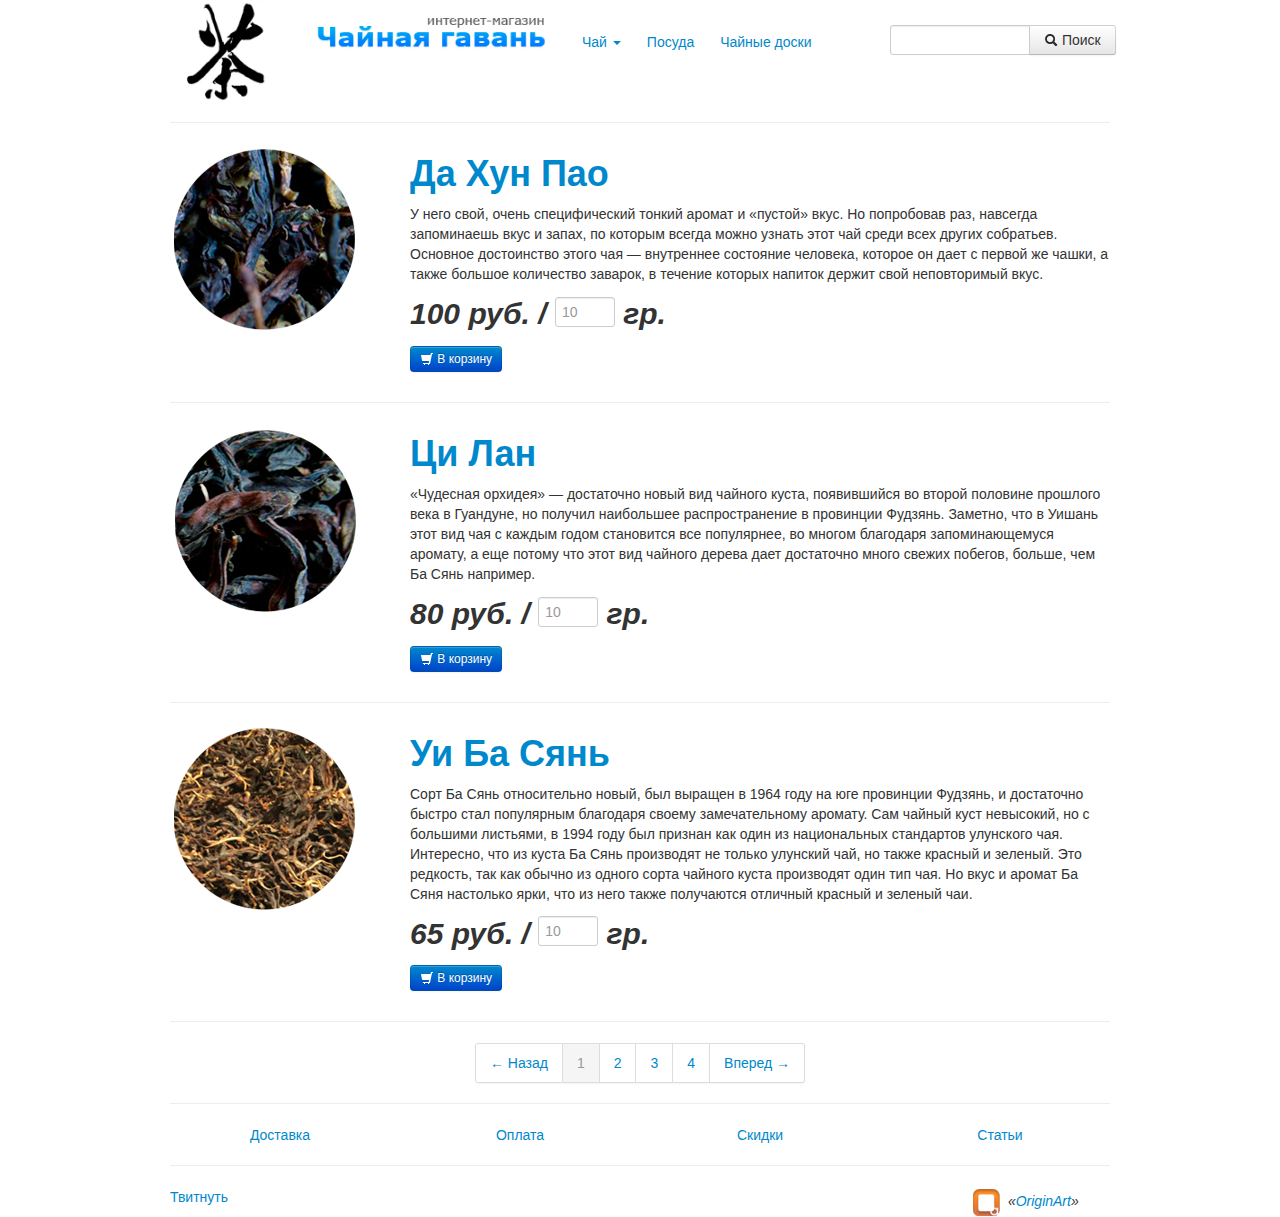
==== index.html @ 16d5e02f "Begin" ====
﻿<!DOCTYPE html>
<html lang="ru">
<head>
  <meta http-equiv="Content-Type" content="text/html; charset=UTF-8">
  <meta name="description" content=""/>
  <meta name="keywords" content=""/>
  <link rel="shortcut icon" href="assets/templates/modxhost/img/favicon.png" type="image/x-icon"/>
  <link href="css/bootstrap.min.css" rel="stylesheet">
  <script type="text/javascript" src="https://apis.google.com/js/plusone.js"> {lang: 'ru'}</script>
<title></title>
</head>
<body>
<div class="container">
<!--Head-->
  <div class="row">
    <div class="span5"><img src="img/logo.png"/></div>
    <div class="span4">
      <ul class="nav nav-pills" style="margin-top:25px">
        <li class="dropdown"><a class="dropdown-toggle" data-toggle="dropdown" href="#">Чай  <b class="caret"></b></a>
          <ul class="dropdown-menu">
            <li><a href="#">Пуэры</a></li>
            <li><a href="#">Улуны</a></li>
            <li><a href="#">Красные</a></li>
            <li class="divider"></li>
            <li><a href="#">Цветочные</a></li>
          </ul>
        </li>
        <li><a href="#">Посуда</a></li>
        <li><a href="#">Чайные доски</a></li>
      </ul>
    </div>
    <div class="span3">
      <div class="input-append" style="margin-top:25px">
        <input id="appendedInputButton" class="span2" type="text" size="16">
        <button class="btn" type="button"><i class="icon-search"></i> Поиск</button>
      </div>
    </div>
  </div>
<!--End Head-->  
<!--Body-->
<hr noshade="">
  <div class="row">
    <div class="span3"><img src="img/tea1.png" alt="" width="188" height="188"/></div>
    <div class="span9">
      <h1><a href="#">Да Хун Пао</a></h1>
      <p>
         У него свой, очень специфический тонкий аромат и «пустой» вкус. Но попробовав раз, навсегда 
         запоминаешь вкус и запах, по которым всегда можно узнать этот чай среди всех других собратьев. 
         Основное достоинство этого чая — внутреннее состояние человека, которое он дает с первой же чашки, 
         а также большое количество заварок, в течение которых напиток держит свой неповторимый вкус.
      </p>
      <h2><em>100 руб. / <input class="span1" type="text" placeholder="10"> гр.</em></h2>
      <p><button class="btn btn-small btn-primary"><i class="icon-shopping-cart icon-white"></i> В корзину</button></p>      
    </div>
  </div>
  <hr noshade="">
  <div class="row">
    <div class="span3"><img src="img/tea2.png" alt="" width="188" height="188"/></div>
    <div class="span9">
      <h1><a href="#">Ци Лан</a></h1>
      <p>
         «Чудесная орхидея» — достаточно новый вид чайного куста, появившийся во второй половине прошлого века в Гуандуне, но получил наибольшее распространение в провинции Фудзянь. Заметно, что в Уишань 
         этот вид чая с каждым годом становится все популярнее, во многом благодаря запоминающемуся аромату, а еще потому что этот вид чайного дерева дает достаточно много свежих побегов, больше, чем Ба Сянь например.
      </p>
      <h2><em>80 руб. / <input class="span1" type="text" placeholder="10"> гр.</em></h2>
      <p><button class="btn btn-small btn-primary"><i class="icon-shopping-cart icon-white"></i> В корзину</button></p>      
    </div>
  </div>
  <hr noshade="">
  <div class="row">
    <div class="span3"><img src="img/tea3.png" alt="" width="188" height="188"/></div>
    <div class="span9">
      <h1><a href="#">Уи Ба Сянь</a></h1>
      <p>
         Сорт Ба Сянь относительно новый, был выращен в 1964 году на юге провинции Фудзянь, и достаточно быстро стал популярным благодаря своему замечательному аромату. Сам чайный куст невысокий, но с 
         большими листьями, в 1994 году был признан как один из национальных стандартов улунского чая. Интересно, что из куста Ба Сянь производят не только улунский чай, но также красный и зеленый. Это редкость, так как обычно из одного сорта чайного куста производят один тип чая. Но вкус и аромат 
         Ба Сяня настолько ярки, что из него также получаются отличный красный и зеленый чаи.
      </p> 
      <h2><em>65 руб. / <input class="span1" type="text" placeholder="10"> гр.</em></h2>
      <p><button class="btn btn-small btn-primary"><i class="icon-shopping-cart icon-white"></i> В корзину</button></p>
    </div>
  </div>
<hr noshade="">
  <div class="pagination pagination-centered">
    <ul>
    <li><a href="#">&larr; Назад</a></li>
    <li class="active">
    <a href="#">1</a>
    </li>
    <li><a href="#">2</a></li>
    <li><a href="#">3</a></li>
    <li><a href="#">4</a></li>
    <li><a href="#">Вперед &rarr;</a></li>
    </ul>
  </div>
<!--End Body-->
<!--Footer-->
<hr noshade="">
  <div class="row" style="text-align: center;">
    <div class="span3"><a href="#">Доставка</a></div>
    <div class="span3"><a href="#">Оплата</a></div>
    <div class="span3"><a href="#">Скидки</a></div>
    <div class="span3"><a href="#">Статьи</a></div>
  </div>
<hr noshade="">
   <div class="row">
    <div class="span10">
      <div class="row">
        <div class="span2 offset2">
          <g:plusone></g:plusone>
        </div>
        <div class="span2">
          <div id="vk_like"></div>
          <script type="text/javascript">VK.Widgets.Like("vk_like", {type: "mini"});</script>
        </div>
        <div class="span2">
          <div id="fb-root"></div>
          <script>(function(d, s, id) {
            var js, fjs = d.getElementsByTagName(s)[0];
            if (d.getElementById(id)) return;
            js = d.createElement(s); js.id = id;
            js.src = "//connect.facebook.net/ru_RU/all.js#xfbml=1";
            fjs.parentNode.insertBefore(js, fjs);
           }(document, 'script', 'facebook-jssdk'));
          </script>
          <div class="fb-like" data-send="false" data-layout="button_count" data-width="450" data-show-faces="false"></div>
        </div>
        <div class="span4">
          <a href="https://twitter.com/share" class="twitter-share-button" data-lang="ru">Твитнуть</a>
          <script>!function(d,s,id){var js,fjs=d.getElementsByTagName(s)[0];if(!d.getElementById(id)){js=d.createElement(s);js.id=id;js.src="//platform.twitter.com/widgets.js";fjs.parentNode.insertBefore(js,fjs);}}(document,"script","twitter-wjs");</script>
        </div>
      </div>
    </div>
    <div class="span2"><img src="img/oa.png" /> <em>«<a href="http://www.originart.ru/">OriginArt</a>»</em></div>
  </div>


<!--End Footer-->
</div>    
  <script type="text/javascript" src="js/jquery.js"></script> 
  <script type="text/javascript" src="js/bootstrap.min.js"></script>
  
</body>

</html>
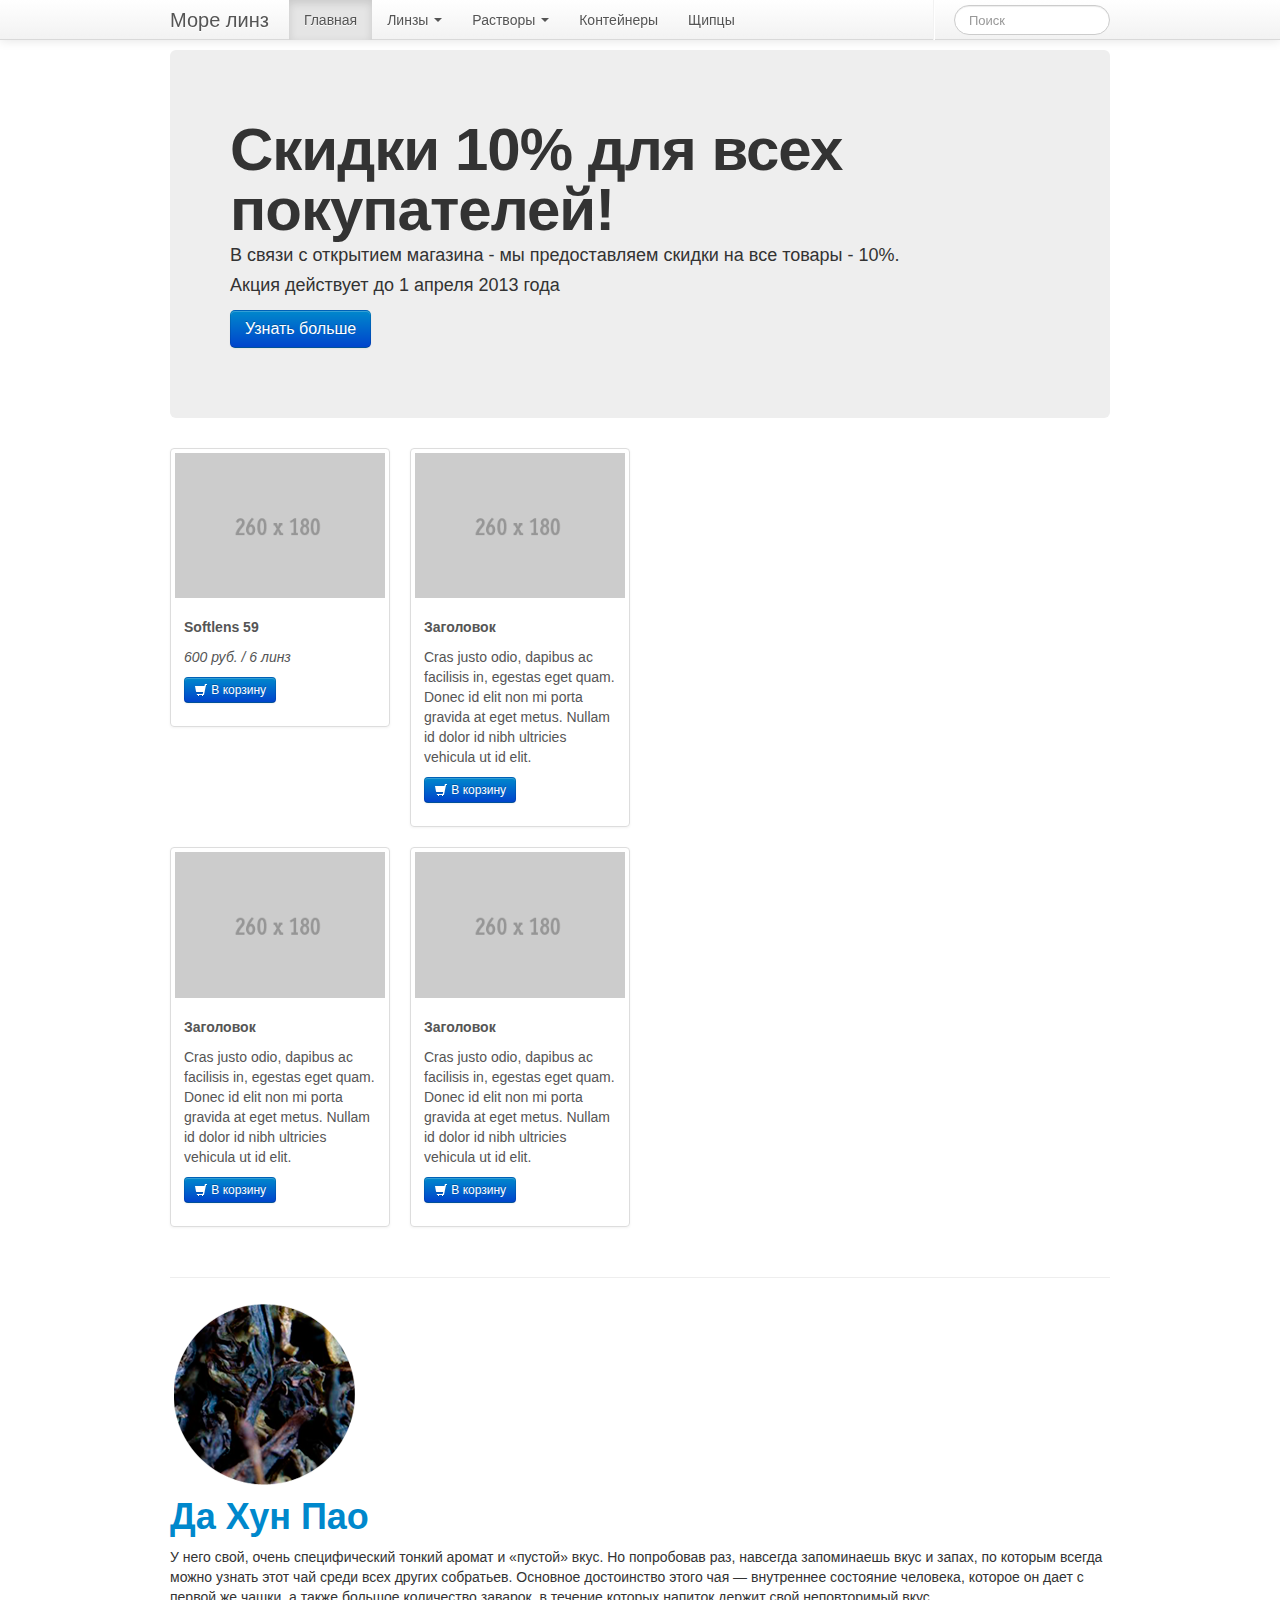
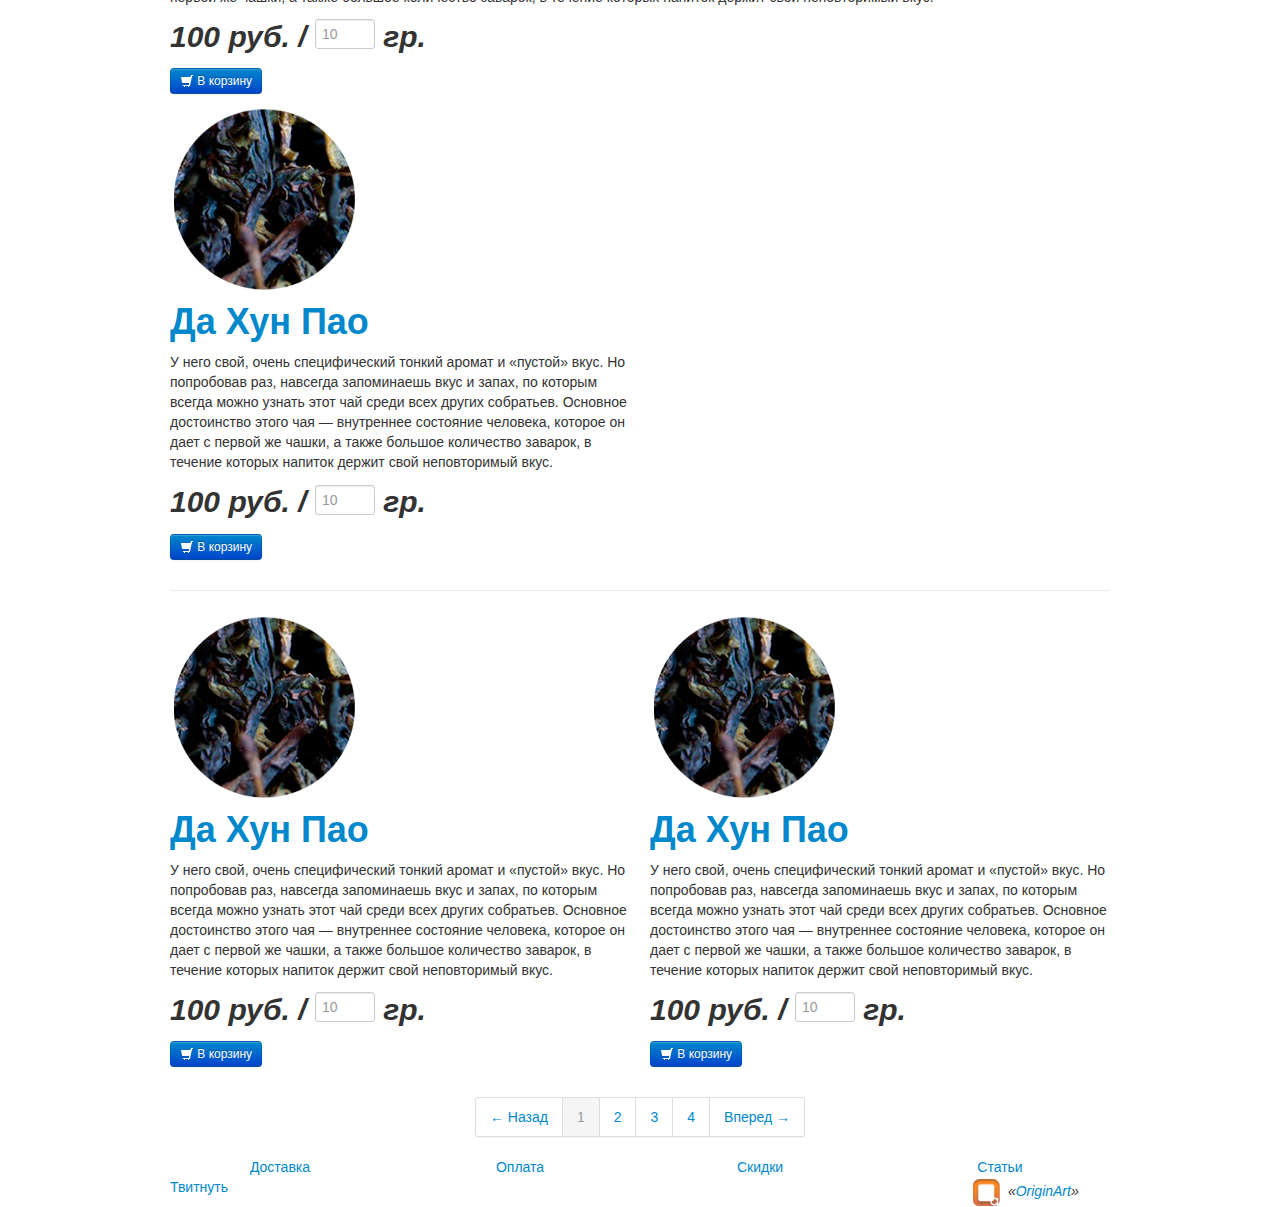
==== commit 21fed7d9: "Верстка." ====
--- a/index.html
+++ b/index.html
@@ -9,78 +9,173 @@
   <script type="text/javascript" src="https://apis.google.com/js/plusone.js"> {lang: 'ru'}</script>
 <title></title>
 </head>
-<body>
+<body style="position:relative;padding:50px 0 0 0">
 <div class="container">
 <!--Head-->
-  <div class="row">
-    <div class="span5"><img src="img/logo.png"/></div>
-    <div class="span4">
-      <ul class="nav nav-pills" style="margin-top:25px">
-        <li class="dropdown"><a class="dropdown-toggle" data-toggle="dropdown" href="#">Чай  <b class="caret"></b></a>
-          <ul class="dropdown-menu">
-            <li><a href="#">Пуэры</a></li>
-            <li><a href="#">Улуны</a></li>
-            <li><a href="#">Красные</a></li>
-            <li class="divider"></li>
-            <li><a href="#">Цветочные</a></li>
+  <div class="navbar navbar-fixed-top">
+    <div class="navbar-inner">
+      <div class="container">
+        <a class="btn btn-navbar" data-toggle="collapse" data-target=".nav-collapse">
+          <span class="icon-bar"></span>
+          <span class="icon-bar"></span>
+          <span class="icon-bar"></span>
+        </a>
+        <a class="brand" href="#">Море линз</a>
+        <div class="nav-collapse">
+          <ul class="nav">
+            <li class="active"><a href="#">Главная</a></li>
+            <li class="dropdown">
+              <a href="#" class="dropdown-toggle" data-toggle="dropdown">Линзы <b class="caret"></b></a>
+              <ul class="dropdown-menu">
+                <li class="nav-header">Производители</li>
+                <li><a href="#">Jonson & Jonson</a></li>
+                <li><a href="#">Bauch & Lomb</a></li>
+                <li><a href="#">Soflens</a></li>
+                <li class="divider"></li>
+                <li class="nav-header">Режим носки</li>
+                <li><a href="#">Однодневные</a></li>
+                <li><a href="#">Двухнедельные</a></li>
+                <li><a href="#">Ежемесячные</a></li>
+              </ul>
+            </li>
+            <li class="dropdown">
+              <a href="#" class="dropdown-toggle" data-toggle="dropdown">Растворы <b class="caret"></b></a>
+              <ul class="dropdown-menu">
+                <li class="nav-header">Производители</li>
+                <li><a href="#">Jonson & Jonson</a></li>
+                <li><a href="#">Bauch & Lomb</a></li>
+                <li><a href="#">Soflens</a></li>
+              </ul>
+            </li>
+            <li><a href="#">Контейнеры</a></li>
+            <li><a href="#">Щипцы</a></li>
           </ul>
-        </li>
-        <li><a href="#">Посуда</a></li>
-        <li><a href="#">Чайные доски</a></li>
-      </ul>
-    </div>
-    <div class="span3">
-      <div class="input-append" style="margin-top:25px">
-        <input id="appendedInputButton" class="span2" type="text" size="16">
-        <button class="btn" type="button"><i class="icon-search"></i> Поиск</button>
+          <form class="navbar-search pull-right" action="">
+            <input type="text" class="search-query span2" placeholder="Поиск">
+          </form>
+          <ul class="nav pull-right">
+            <li class="divider-vertical"></li>
+          </ul>
+        </div><!-- /.nav-collapse -->
       </div>
-    </div>
-  </div>
+    </div><!-- /navbar-inner -->
+  </div><!-- /navbar -->
 <!--End Head-->  
 <!--Body-->
-<hr noshade="">
+  
+  <div class="hero-unit">
+  <h1>Скидки 10% для всех покупателей!</h1>
+  <p>В связи с открытием магазина - мы предоставляем скидки на все товары - 10%.<br/> Акция действует до 1 апреля 2013 года</p>
+  <p>
+    <a class="btn btn-primary btn-large">
+      Узнать больше
+    </a>
+  </p>
+</div>
+  
+  
   <div class="row">
-    <div class="span3"><img src="img/tea1.png" alt="" width="188" height="188"/></div>
-    <div class="span9">
-      <h1><a href="#">Да Хун Пао</a></h1>
-      <p>
-         У него свой, очень специфический тонкий аромат и «пустой» вкус. Но попробовав раз, навсегда 
-         запоминаешь вкус и запах, по которым всегда можно узнать этот чай среди всех других собратьев. 
-         Основное достоинство этого чая — внутреннее состояние человека, которое он дает с первой же чашки, 
-         а также большое количество заварок, в течение которых напиток держит свой неповторимый вкус.
-      </p>
-      <h2><em>100 руб. / <input class="span1" type="text" placeholder="10"> гр.</em></h2>
-      <p><button class="btn btn-small btn-primary"><i class="icon-shopping-cart icon-white"></i> В корзину</button></p>      
-    </div>
+    <div class="span6">
+      <ul class="thumbnails">
+          <li class="span3">
+            <div class="thumbnail">
+              <img src="img/260x180.gif" alt="">
+              <div class="caption">
+                <h5>Softlens 59</h5>
+                <p><em>600 руб. / 6 линз</em></p>
+                <p><button class="btn btn-small btn-primary"><i class="icon-shopping-cart icon-white"></i> В корзину</button></p>
+              </div>
+            </div>
+          </li>
+          <li class="span3">
+            <div class="thumbnail">
+              <img src="img/260x180.gif" alt="">
+              <div class="caption">
+                <h5>Заголовок</h5>
+                <p>Cras justo odio, dapibus ac facilisis in, egestas eget quam. Donec id elit non mi porta gravida at eget metus. Nullam id dolor id nibh ultricies vehicula ut id elit.</p>
+                <!--<p><a href="#" class="btn btn-primary"><i class="icon-shopping-cart icon-white"></i> В корзину</a></p>-->
+                <p><button class="btn btn-small btn-primary"><i class="icon-shopping-cart icon-white"></i> В корзину</button></p>
+              </div>
+            </div>
+          </li>
+          <li class="span3">
+            <div class="thumbnail">
+              <img src="img/260x180.gif" alt="">
+              <div class="caption">
+                <h5>Заголовок</h5>
+                <p>Cras justo odio, dapibus ac facilisis in, egestas eget quam. Donec id elit non mi porta gravida at eget metus. Nullam id dolor id nibh ultricies vehicula ut id elit.</p>
+                <p><button class="btn btn-small btn-primary"><i class="icon-shopping-cart icon-white"></i> В корзину</button></p>
+              </div>
+            </div>
+          </li>
+          <li class="span3">
+            <div class="thumbnail">
+              <img src="img/260x180.gif" alt="">
+              <div class="caption">
+                <h5>Заголовок</h5>
+                <p>Cras justo odio, dapibus ac facilisis in, egestas eget quam. Donec id elit non mi porta gravida at eget metus. Nullam id dolor id nibh ultricies vehicula ut id elit.</p>
+                <p><button class="btn btn-small btn-primary"><i class="icon-shopping-cart icon-white"></i> В корзину</button></p>
+              </div>
+            </div>
+          </li>
+      </ul>
+    </div>  
   </div>
   <hr noshade="">
   <div class="row">
-    <div class="span3"><img src="img/tea2.png" alt="" width="188" height="188"/></div>
-    <div class="span9">
-      <h1><a href="#">Ци Лан</a></h1>
-      <p>
-         «Чудесная орхидея» — достаточно новый вид чайного куста, появившийся во второй половине прошлого века в Гуандуне, но получил наибольшее распространение в провинции Фудзянь. Заметно, что в Уишань 
-         этот вид чая с каждым годом становится все популярнее, во многом благодаря запоминающемуся аромату, а еще потому что этот вид чайного дерева дает достаточно много свежих побегов, больше, чем Ба Сянь например.
-      </p>
-      <h2><em>80 руб. / <input class="span1" type="text" placeholder="10"> гр.</em></h2>
+    <div class="span12">
+      <img src="img/tea1.png" alt="" width="188" height="188"/>
+      <h1><a href="#">Да Хун Пао</a></h1>
+      <p>
+         У него свой, очень специфический тонкий аромат и «пустой» вкус. Но попробовав раз, навсегда 
+         запоминаешь вкус и запах, по которым всегда можно узнать этот чай среди всех других собратьев. 
+         Основное достоинство этого чая — внутреннее состояние человека, которое он дает с первой же чашки, 
+         а также большое количество заварок, в течение которых напиток держит свой неповторимый вкус.
+      </p>
+      <h2><em>100 руб. / <input class="span1" type="text" placeholder="10"> гр.</em></h2>
+      <p><button class="btn btn-small btn-primary"><i class="icon-shopping-cart icon-white"></i> В корзину</button></p>      
+    </div>
+    <div class="span6">
+      <img src="img/tea1.png" alt="" width="188" height="188"/>
+      <h1><a href="#">Да Хун Пао</a></h1>
+      <p>
+         У него свой, очень специфический тонкий аромат и «пустой» вкус. Но попробовав раз, навсегда 
+         запоминаешь вкус и запах, по которым всегда можно узнать этот чай среди всех других собратьев. 
+         Основное достоинство этого чая — внутреннее состояние человека, которое он дает с первой же чашки, 
+         а также большое количество заварок, в течение которых напиток держит свой неповторимый вкус.
+      </p>
+      <h2><em>100 руб. / <input class="span1" type="text" placeholder="10"> гр.</em></h2>
       <p><button class="btn btn-small btn-primary"><i class="icon-shopping-cart icon-white"></i> В корзину</button></p>      
     </div>
   </div>
   <hr noshade="">
   <div class="row">
-    <div class="span3"><img src="img/tea3.png" alt="" width="188" height="188"/></div>
-    <div class="span9">
-      <h1><a href="#">Уи Ба Сянь</a></h1>
-      <p>
-         Сорт Ба Сянь относительно новый, был выращен в 1964 году на юге провинции Фудзянь, и достаточно быстро стал популярным благодаря своему замечательному аромату. Сам чайный куст невысокий, но с 
-         большими листьями, в 1994 году был признан как один из национальных стандартов улунского чая. Интересно, что из куста Ба Сянь производят не только улунский чай, но также красный и зеленый. Это редкость, так как обычно из одного сорта чайного куста производят один тип чая. Но вкус и аромат 
-         Ба Сяня настолько ярки, что из него также получаются отличный красный и зеленый чаи.
-      </p> 
-      <h2><em>65 руб. / <input class="span1" type="text" placeholder="10"> гр.</em></h2>
-      <p><button class="btn btn-small btn-primary"><i class="icon-shopping-cart icon-white"></i> В корзину</button></p>
-    </div>
-  </div>
-<hr noshade="">
+    <div class="span6">
+      <img src="img/tea1.png" alt="" width="188" height="188"/>
+      <h1><a href="#">Да Хун Пао</a></h1>
+      <p>
+         У него свой, очень специфический тонкий аромат и «пустой» вкус. Но попробовав раз, навсегда 
+         запоминаешь вкус и запах, по которым всегда можно узнать этот чай среди всех других собратьев. 
+         Основное достоинство этого чая — внутреннее состояние человека, которое он дает с первой же чашки, 
+         а также большое количество заварок, в течение которых напиток держит свой неповторимый вкус.
+      </p>
+      <h2><em>100 руб. / <input class="span1" type="text" placeholder="10"> гр.</em></h2>
+      <p><button class="btn btn-small btn-primary"><i class="icon-shopping-cart icon-white"></i> В корзину</button></p>      
+    </div>
+    <div class="span6">
+      <img src="img/tea1.png" alt="" width="188" height="188"/>
+      <h1><a href="#">Да Хун Пао</a></h1>
+      <p>
+         У него свой, очень специфический тонкий аромат и «пустой» вкус. Но попробовав раз, навсегда 
+         запоминаешь вкус и запах, по которым всегда можно узнать этот чай среди всех других собратьев. 
+         Основное достоинство этого чая — внутреннее состояние человека, которое он дает с первой же чашки, 
+         а также большое количество заварок, в течение которых напиток держит свой неповторимый вкус.
+      </p>
+      <h2><em>100 руб. / <input class="span1" type="text" placeholder="10"> гр.</em></h2>
+      <p><button class="btn btn-small btn-primary"><i class="icon-shopping-cart icon-white"></i> В корзину</button></p>      
+    </div>
+  </div>
+
   <div class="pagination pagination-centered">
     <ul>
     <li><a href="#">&larr; Назад</a></li>
@@ -95,14 +190,14 @@
   </div>
 <!--End Body-->
 <!--Footer-->
-<hr noshade="">
+
   <div class="row" style="text-align: center;">
     <div class="span3"><a href="#">Доставка</a></div>
     <div class="span3"><a href="#">Оплата</a></div>
     <div class="span3"><a href="#">Скидки</a></div>
     <div class="span3"><a href="#">Статьи</a></div>
   </div>
-<hr noshade="">
+
    <div class="row">
     <div class="span10">
       <div class="row">
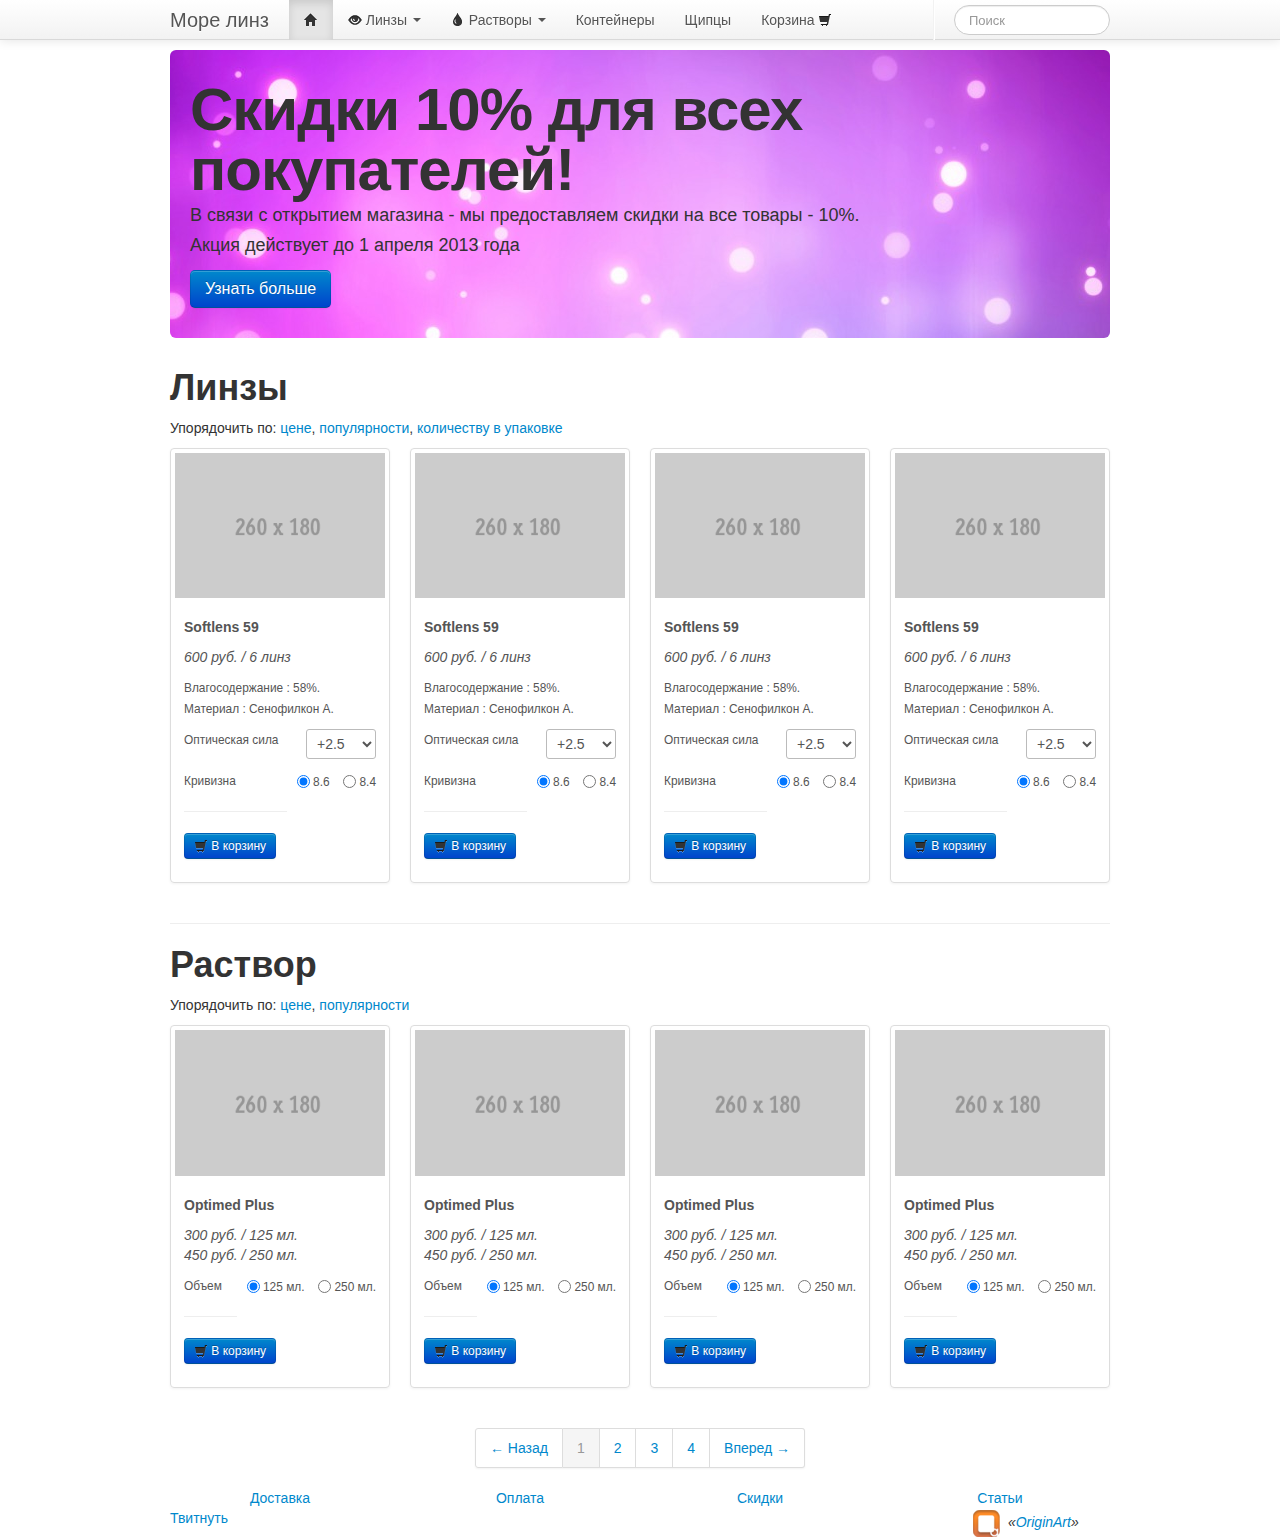
==== commit 211c5250: "Верстка" ====
--- a/index.html
+++ b/index.html
@@ -9,6 +9,15 @@
   <script type="text/javascript" src="https://apis.google.com/js/plusone.js"> {lang: 'ru'}</script>
 <title></title>
 </head>
+<style>
+  .hero-unit {
+               background: url(img/flow.jpg) -195px;
+               padding: 20px;
+             }
+   label {
+          margin-left:10px;
+         }          
+</style>
 <body style="position:relative;padding:50px 0 0 0">
 <div class="container">
 <!--Head-->
@@ -23,9 +32,9 @@
         <a class="brand" href="#">Море линз</a>
         <div class="nav-collapse">
           <ul class="nav">
-            <li class="active"><a href="#">Главная</a></li>
+            <li class="active"><a href="#"><i class="icon-home"></i></a></li>
             <li class="dropdown">
-              <a href="#" class="dropdown-toggle" data-toggle="dropdown">Линзы <b class="caret"></b></a>
+              <a href="#" class="dropdown-toggle" data-toggle="dropdown"><i class="icon-eye-open"></i> Линзы <b class="caret"></b></a>
               <ul class="dropdown-menu">
                 <li class="nav-header">Производители</li>
                 <li><a href="#">Jonson & Jonson</a></li>
@@ -39,7 +48,7 @@
               </ul>
             </li>
             <li class="dropdown">
-              <a href="#" class="dropdown-toggle" data-toggle="dropdown">Растворы <b class="caret"></b></a>
+              <a href="#" class="dropdown-toggle" data-toggle="dropdown"><i class="icon-tint"></i> Растворы <b class="caret"></b></a>
               <ul class="dropdown-menu">
                 <li class="nav-header">Производители</li>
                 <li><a href="#">Jonson & Jonson</a></li>
@@ -49,6 +58,7 @@
             </li>
             <li><a href="#">Контейнеры</a></li>
             <li><a href="#">Щипцы</a></li>
+            <li><a href="#">Корзина <i class="icon-shopping-cart"></i></a></li>
           </ul>
           <form class="navbar-search pull-right" action="">
             <input type="text" class="search-query span2" placeholder="Поиск">
@@ -72,109 +82,317 @@
     </a>
   </p>
 </div>
-  
-  
-  <div class="row">
-    <div class="span6">
+  <h1>Линзы</h1>
+     <p>Упорядочить по: <a href="#">цене</a>, <a href="#">популярности</a>, <a href="#">количеству в упаковке</a></p>
       <ul class="thumbnails">
           <li class="span3">
             <div class="thumbnail">
               <img src="img/260x180.gif" alt="">
               <div class="caption">
                 <h5>Softlens 59</h5>
-                <p><em>600 руб. / 6 линз</em></p>
-                <p><button class="btn btn-small btn-primary"><i class="icon-shopping-cart icon-white"></i> В корзину</button></p>
-              </div>
-            </div>
-          </li>
-          <li class="span3">
-            <div class="thumbnail">
-              <img src="img/260x180.gif" alt="">
-              <div class="caption">
-                <h5>Заголовок</h5>
-                <p>Cras justo odio, dapibus ac facilisis in, egestas eget quam. Donec id elit non mi porta gravida at eget metus. Nullam id dolor id nibh ultricies vehicula ut id elit.</p>
-                <!--<p><a href="#" class="btn btn-primary"><i class="icon-shopping-cart icon-white"></i> В корзину</a></p>-->
-                <p><button class="btn btn-small btn-primary"><i class="icon-shopping-cart icon-white"></i> В корзину</button></p>
-              </div>
-            </div>
-          </li>
-          <li class="span3">
-            <div class="thumbnail">
-              <img src="img/260x180.gif" alt="">
-              <div class="caption">
-                <h5>Заголовок</h5>
-                <p>Cras justo odio, dapibus ac facilisis in, egestas eget quam. Donec id elit non mi porta gravida at eget metus. Nullam id dolor id nibh ultricies vehicula ut id elit.</p>
-                <p><button class="btn btn-small btn-primary"><i class="icon-shopping-cart icon-white"></i> В корзину</button></p>
-              </div>
-            </div>
-          </li>
-          <li class="span3">
-            <div class="thumbnail">
-              <img src="img/260x180.gif" alt="">
-              <div class="caption">
-                <h5>Заголовок</h5>
-                <p>Cras justo odio, dapibus ac facilisis in, egestas eget quam. Donec id elit non mi porta gravida at eget metus. Nullam id dolor id nibh ultricies vehicula ut id elit.</p>
+                <p><i>600 руб. / 6 линз</i></p>
+                <p><small>Влагосодержание : 58%.
+                Материал : Сенофилкон А.</small></p>
+                
+                <div>
+                  <small>Оптическая сила</small>
+                  <div class="pull-right">
+                    <select style="width:70px">
+                      <option>+2.5</option>
+                      <option>+1.5</option>
+                      <option>+0.5</option>
+                      <option>-0.5</option>
+                      <option>-1.5</option>
+                      <option>-2.5</option>
+                    </select>
+                  </div>
+                </div>
+                
+                <br/>
+                
+                <div>
+                  <small>Кривизна</small>
+                  <div class="pull-right">
+                    <form class="form-inline">
+                      <label class="radio">
+                        <input type="radio" name="optionsRadios" id="optionsRadios1" value="option1" checked>
+                          <small>8.6</small>
+                      </label>
+                      <label class="radio">
+                        <input type="radio" name="optionsRadios" id="optionsRadios2" value="option2">
+                          <small>8.4</small>
+                      </label>
+                    </form>
+                  </div>
+                </div>  
+                
+                <hr noshade="">
+                  
+                <p><button class="btn btn-small btn-primary"><i class="icon-shopping-cart icon-white"></i> В корзину</button></p>
+              </div>
+            </div>
+          </li>
+          <li class="span3">
+            <div class="thumbnail">
+              <img src="img/260x180.gif" alt="">
+              <div class="caption">
+                <h5>Softlens 59</h5>
+                <p><i>600 руб. / 6 линз</i></p>
+                <p><small>Влагосодержание : 58%.
+                Материал : Сенофилкон А.</small></p>
+                
+                <div>
+                  <small>Оптическая сила</small>
+                  <div class="pull-right">
+                    <select style="width:70px">
+                      <option>+2.5</option>
+                      <option>+1.5</option>
+                      <option>+0.5</option>
+                      <option>-0.5</option>
+                      <option>-1.5</option>
+                      <option>-2.5</option>
+                    </select>
+                  </div>
+                </div>
+                
+                <br/>
+                
+                <div>
+                  <small>Кривизна</small>
+                  <div class="pull-right">
+                    <form class="form-inline">
+                      <label class="radio">
+                        <input type="radio" name="optionsRadios" id="optionsRadios1" value="option1" checked>
+                          <small>8.6</small>
+                      </label>
+                      <label class="radio">
+                        <input type="radio" name="optionsRadios" id="optionsRadios2" value="option2">
+                          <small>8.4</small>
+                      </label>
+                    </form>
+                  </div>
+                </div>  
+                
+                <hr noshade="">
+                  
+                <p><button class="btn btn-small btn-primary"><i class="icon-shopping-cart icon-white"></i> В корзину</button></p>
+              </div>
+            </div>
+          </li>
+          <li class="span3">
+            <div class="thumbnail">
+              <img src="img/260x180.gif" alt="">
+              <div class="caption">
+                <h5>Softlens 59</h5>
+                <p><i>600 руб. / 6 линз</i></p>
+                <p><small>Влагосодержание : 58%.
+                Материал : Сенофилкон А.</small></p>
+                
+                <div>
+                  <small>Оптическая сила</small>
+                  <div class="pull-right">
+                    <select style="width:70px">
+                      <option>+2.5</option>
+                      <option>+1.5</option>
+                      <option>+0.5</option>
+                      <option>-0.5</option>
+                      <option>-1.5</option>
+                      <option>-2.5</option>
+                    </select>
+                  </div>
+                </div>
+                
+                <br/>
+                
+                <div>
+                  <small>Кривизна</small>
+                  <div class="pull-right">
+                    <form class="form-inline">
+                      <label class="radio">
+                        <input type="radio" name="optionsRadios" id="optionsRadios1" value="option1" checked>
+                          <small>8.6</small>
+                      </label>
+                      <label class="radio">
+                        <input type="radio" name="optionsRadios" id="optionsRadios2" value="option2">
+                          <small>8.4</small>
+                      </label>
+                    </form>
+                  </div>
+                </div>  
+                
+                <hr noshade="">
+                  
+                <p><button class="btn btn-small btn-primary"><i class="icon-shopping-cart icon-white"></i> В корзину</button></p>
+              </div>
+            </div>
+          </li>
+          <li class="span3">
+            <div class="thumbnail">
+              <img src="img/260x180.gif" alt="">
+              <div class="caption">
+                <h5>Softlens 59</h5>
+                <p><i>600 руб. / 6 линз</i></p>
+                <p><small>Влагосодержание : 58%.
+                Материал : Сенофилкон А.</small></p>
+                
+                <div>
+                  <small>Оптическая сила</small>
+                  <div class="pull-right">
+                    <select style="width:70px">
+                      <option>+2.5</option>
+                      <option>+1.5</option>
+                      <option>+0.5</option>
+                      <option>-0.5</option>
+                      <option>-1.5</option>
+                      <option>-2.5</option>
+                    </select>
+                  </div>
+                </div>
+                
+                <br/>
+                
+                <div>
+                  <small>Кривизна</small>
+                  <div class="pull-right">
+                    <form class="form-inline">
+                      <label class="radio">
+                        <input type="radio" name="optionsRadios" id="optionsRadios1" value="option1" checked>
+                          <small>8.6</small>
+                      </label>
+                      <label class="radio">
+                        <input type="radio" name="optionsRadios" id="optionsRadios2" value="option2">
+                          <small>8.4</small>
+                      </label>
+                    </form>
+                  </div>
+                </div>  
+                
+                <hr noshade="">
+                  
                 <p><button class="btn btn-small btn-primary"><i class="icon-shopping-cart icon-white"></i> В корзину</button></p>
               </div>
             </div>
           </li>
       </ul>
-    </div>  
-  </div>
+
   <hr noshade="">
-  <div class="row">
-    <div class="span12">
-      <img src="img/tea1.png" alt="" width="188" height="188"/>
-      <h1><a href="#">Да Хун Пао</a></h1>
-      <p>
-         У него свой, очень специфический тонкий аромат и «пустой» вкус. Но попробовав раз, навсегда 
-         запоминаешь вкус и запах, по которым всегда можно узнать этот чай среди всех других собратьев. 
-         Основное достоинство этого чая — внутреннее состояние человека, которое он дает с первой же чашки, 
-         а также большое количество заварок, в течение которых напиток держит свой неповторимый вкус.
-      </p>
-      <h2><em>100 руб. / <input class="span1" type="text" placeholder="10"> гр.</em></h2>
-      <p><button class="btn btn-small btn-primary"><i class="icon-shopping-cart icon-white"></i> В корзину</button></p>      
-    </div>
-    <div class="span6">
-      <img src="img/tea1.png" alt="" width="188" height="188"/>
-      <h1><a href="#">Да Хун Пао</a></h1>
-      <p>
-         У него свой, очень специфический тонкий аромат и «пустой» вкус. Но попробовав раз, навсегда 
-         запоминаешь вкус и запах, по которым всегда можно узнать этот чай среди всех других собратьев. 
-         Основное достоинство этого чая — внутреннее состояние человека, которое он дает с первой же чашки, 
-         а также большое количество заварок, в течение которых напиток держит свой неповторимый вкус.
-      </p>
-      <h2><em>100 руб. / <input class="span1" type="text" placeholder="10"> гр.</em></h2>
-      <p><button class="btn btn-small btn-primary"><i class="icon-shopping-cart icon-white"></i> В корзину</button></p>      
-    </div>
-  </div>
-  <hr noshade="">
-  <div class="row">
-    <div class="span6">
-      <img src="img/tea1.png" alt="" width="188" height="188"/>
-      <h1><a href="#">Да Хун Пао</a></h1>
-      <p>
-         У него свой, очень специфический тонкий аромат и «пустой» вкус. Но попробовав раз, навсегда 
-         запоминаешь вкус и запах, по которым всегда можно узнать этот чай среди всех других собратьев. 
-         Основное достоинство этого чая — внутреннее состояние человека, которое он дает с первой же чашки, 
-         а также большое количество заварок, в течение которых напиток держит свой неповторимый вкус.
-      </p>
-      <h2><em>100 руб. / <input class="span1" type="text" placeholder="10"> гр.</em></h2>
-      <p><button class="btn btn-small btn-primary"><i class="icon-shopping-cart icon-white"></i> В корзину</button></p>      
-    </div>
-    <div class="span6">
-      <img src="img/tea1.png" alt="" width="188" height="188"/>
-      <h1><a href="#">Да Хун Пао</a></h1>
-      <p>
-         У него свой, очень специфический тонкий аромат и «пустой» вкус. Но попробовав раз, навсегда 
-         запоминаешь вкус и запах, по которым всегда можно узнать этот чай среди всех других собратьев. 
-         Основное достоинство этого чая — внутреннее состояние человека, которое он дает с первой же чашки, 
-         а также большое количество заварок, в течение которых напиток держит свой неповторимый вкус.
-      </p>
-      <h2><em>100 руб. / <input class="span1" type="text" placeholder="10"> гр.</em></h2>
-      <p><button class="btn btn-small btn-primary"><i class="icon-shopping-cart icon-white"></i> В корзину</button></p>      
-    </div>
-  </div>
+    
+  <h1>Раствор</h1>
+     <p>Упорядочить по: <a href="#">цене</a>, <a href="#">популярности</a></p>
+      <ul class="thumbnails">
+          <li class="span3">
+            <div class="thumbnail">
+              <img src="img/260x180.gif" alt="">
+              <div class="caption">
+                <h5>Optimed Plus</h5>
+                <p><i>300 руб. / 125 мл.<br/>450 руб. / 250 мл.</i></p>
+                <div>
+                  <small>Объем</small>
+                  <div class="pull-right">
+                    <form class="form-inline">
+                      <label class="radio">
+                        <input type="radio" name="optionsRadios" id="optionsRadios1" value="option1" checked>
+                          <small>125 мл.</small>
+                      </label>
+                      <label class="radio">
+                        <input type="radio" name="optionsRadios" id="optionsRadios2" value="option2">
+                          <small>250 мл.</small>
+                      </label>
+                    </form>
+                  </div>
+                </div>  
+
+                <hr noshade="">
+                  
+                <p><button class="btn btn-small btn-primary"><i class="icon-shopping-cart icon-white"></i> В корзину</button></p>
+              </div>
+            </div>
+          </li>
+          <li class="span3">
+            <div class="thumbnail">
+              <img src="img/260x180.gif" alt="">
+              <div class="caption">
+                <h5>Optimed Plus</h5>
+                <p><i>300 руб. / 125 мл.<br/>450 руб. / 250 мл.</i></p>
+                <div>
+                  <small>Объем</small>
+                  <div class="pull-right">
+                    <form class="form-inline">
+                      <label class="radio">
+                        <input type="radio" name="optionsRadios" id="optionsRadios1" value="option1" checked>
+                          <small>125 мл.</small>
+                      </label>
+                      <label class="radio">
+                        <input type="radio" name="optionsRadios" id="optionsRadios2" value="option2">
+                          <small>250 мл.</small>
+                      </label>
+                    </form>
+                  </div>
+                </div>  
+
+                <hr noshade="">
+                  
+                <p><button class="btn btn-small btn-primary"><i class="icon-shopping-cart icon-white"></i> В корзину</button></p>
+              </div>
+            </div>
+          </li>
+          <li class="span3">
+            <div class="thumbnail">
+              <img src="img/260x180.gif" alt="">
+              <div class="caption">
+                <h5>Optimed Plus</h5>
+                <p><i>300 руб. / 125 мл.<br/>450 руб. / 250 мл.</i></p>
+                <div>
+                  <small>Объем</small>
+                  <div class="pull-right">
+                    <form class="form-inline">
+                      <label class="radio">
+                        <input type="radio" name="optionsRadios" id="optionsRadios1" value="option1" checked>
+                          <small>125 мл.</small>
+                      </label>
+                      <label class="radio">
+                        <input type="radio" name="optionsRadios" id="optionsRadios2" value="option2">
+                          <small>250 мл.</small>
+                      </label>
+                    </form>
+                  </div>
+                </div>  
+
+                <hr noshade="">
+                  
+                <p><button class="btn btn-small btn-primary"><i class="icon-shopping-cart icon-white"></i> В корзину</button></p>
+              </div>
+            </div>
+          </li>
+          <li class="span3">
+            <div class="thumbnail">
+              <img src="img/260x180.gif" alt="">
+              <div class="caption">
+                <h5>Optimed Plus</h5>
+                <p><i>300 руб. / 125 мл.<br/>450 руб. / 250 мл.</i></p>
+                <div>
+                  <small>Объем</small>
+                  <div class="pull-right">
+                    <form class="form-inline">
+                      <label class="radio">
+                        <input type="radio" name="optionsRadios" id="optionsRadios1" value="option1" checked>
+                          <small>125 мл.</small>
+                      </label>
+                      <label class="radio">
+                        <input type="radio" name="optionsRadios" id="optionsRadios2" value="option2">
+                          <small>250 мл.</small>
+                      </label>
+                    </form>
+                  </div>
+                </div>  
+
+                <hr noshade="">
+                  
+                <p><button class="btn btn-small btn-primary"><i class="icon-shopping-cart icon-white"></i> В корзину</button></p>
+              </div>
+            </div>
+          </li>
+      </ul>
 
   <div class="pagination pagination-centered">
     <ul>
@@ -226,7 +444,7 @@
         </div>
       </div>
     </div>
-    <div class="span2"><img src="img/oa.png" /> <em>«<a href="http://www.originart.ru/">OriginArt</a>»</em></div>
+    <div class="span2"><img src="img/oa.png" /> <i>«<a href="http://www.originart.ru/">OriginArt</a>»</i></div>
   </div>
 
 
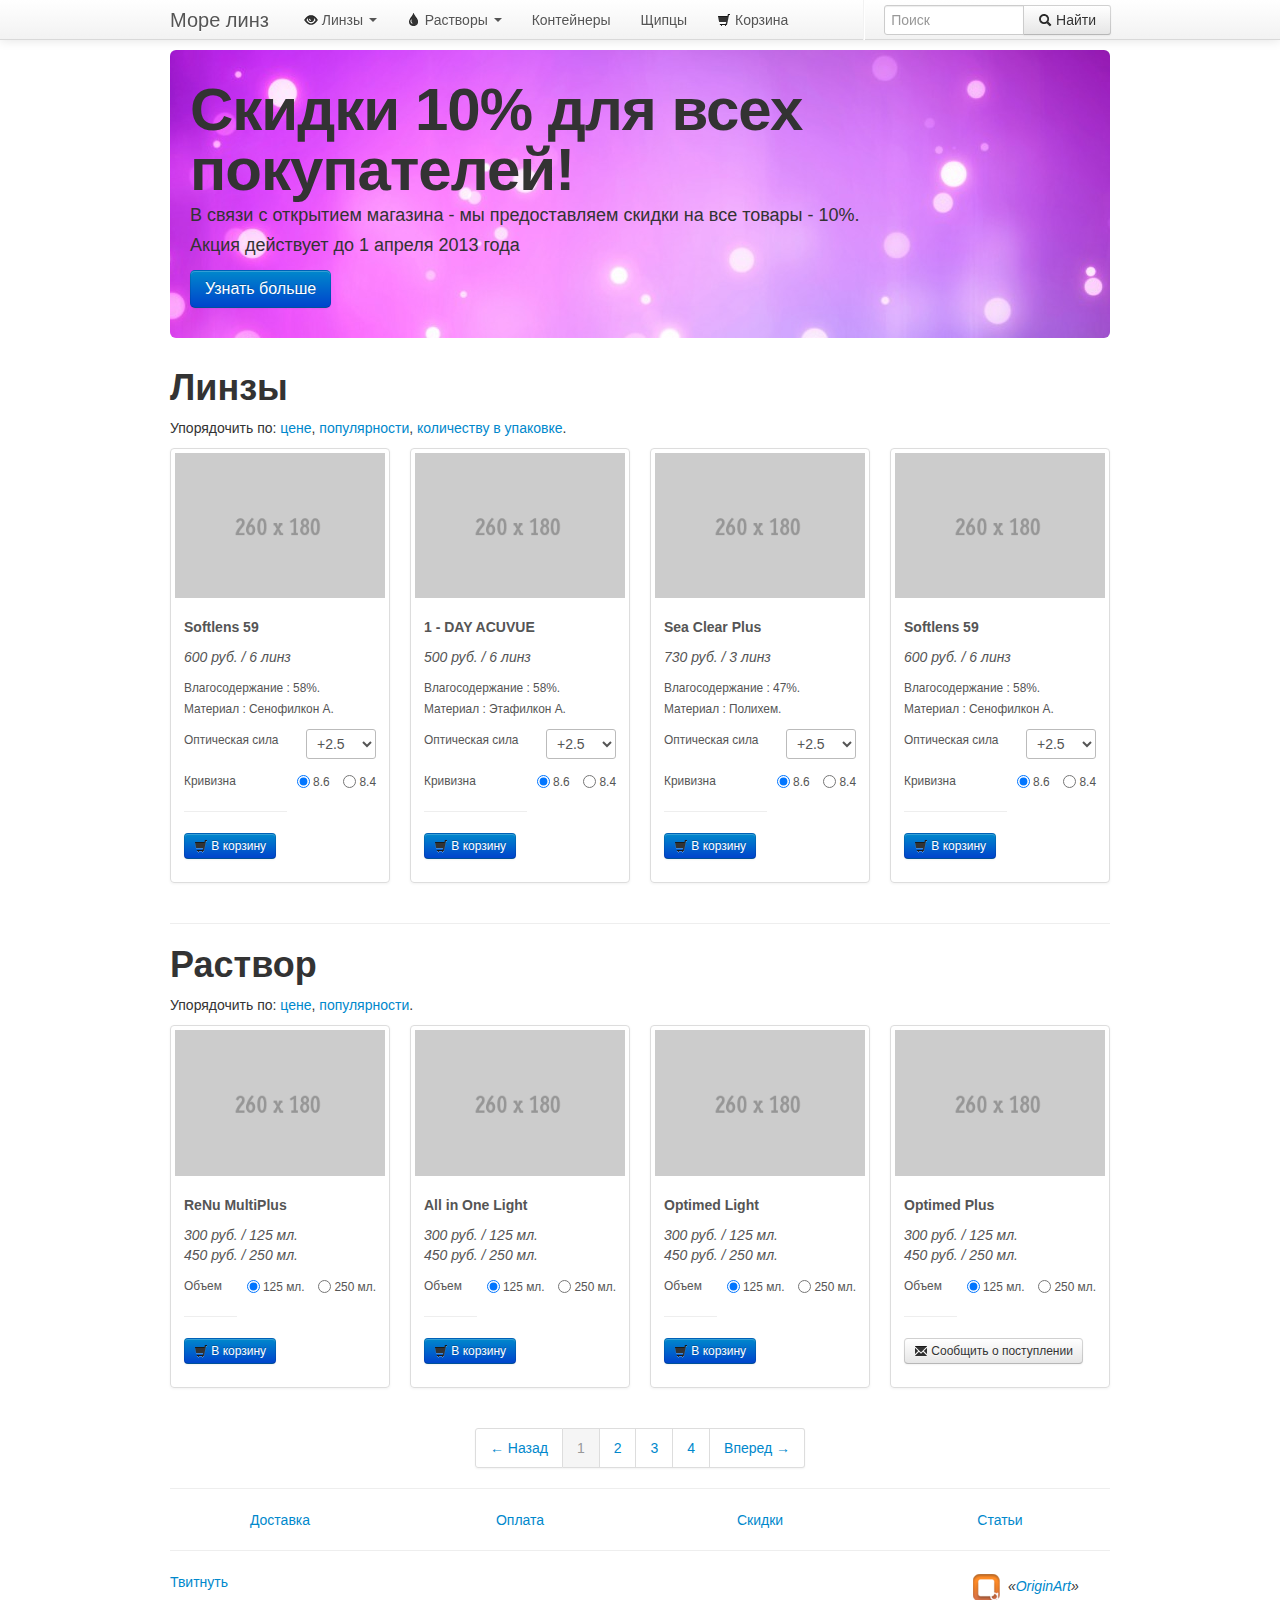
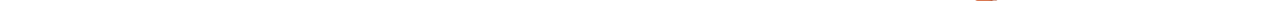
==== commit 14a7fc35: "Верстка" ====
--- a/index.html
+++ b/index.html
@@ -16,12 +16,13 @@
              }
    label {
           margin-left:10px;
-         }          
+         }
+   .navbar-search .btn {margin:0px -1px;}      
 </style>
 <body style="position:relative;padding:50px 0 0 0">
 <div class="container">
 <!--Head-->
-  <div class="navbar navbar-fixed-top">
+  <div class="navbar navbar-fixed-top"> <!--navbar-inverse-->
     <div class="navbar-inner">
       <div class="container">
         <a class="btn btn-navbar" data-toggle="collapse" data-target=".nav-collapse">
@@ -32,7 +33,7 @@
         <a class="brand" href="#">Море линз</a>
         <div class="nav-collapse">
           <ul class="nav">
-            <li class="active"><a href="#"><i class="icon-home"></i></a></li>
+            <!--<li class="active"><a href="#"><i class="icon-home"></i></a></li>-->
             <li class="dropdown">
               <a href="#" class="dropdown-toggle" data-toggle="dropdown"><i class="icon-eye-open"></i> Линзы <b class="caret"></b></a>
               <ul class="dropdown-menu">
@@ -58,10 +59,13 @@
             </li>
             <li><a href="#">Контейнеры</a></li>
             <li><a href="#">Щипцы</a></li>
-            <li><a href="#">Корзина <i class="icon-shopping-cart"></i></a></li>
+            <li><a href="#"><i class="icon-shopping-cart"></i> Корзина</a></li>
           </ul>
           <form class="navbar-search pull-right" action="">
-            <input type="text" class="search-query span2" placeholder="Поиск">
+            <!--<input type="text" class="search-query span2" placeholder="Поиск">-->
+            <div class="input-append">
+              <input class="span2" id="appendedInputButton" size="16" type="text" placeholder="Поиск"><button class="btn" type="button"><i class="icon-search"></i> Найти</button>
+            </div>
           </form>
           <ul class="nav pull-right">
             <li class="divider-vertical"></li>
@@ -83,7 +87,7 @@
   </p>
 </div>
   <h1>Линзы</h1>
-     <p>Упорядочить по: <a href="#">цене</a>, <a href="#">популярности</a>, <a href="#">количеству в упаковке</a></p>
+     <p>Упорядочить по: <a href="#">цене</a>, <a href="#">популярности</a>, <a href="#">количеству в упаковке</a>.</p>
       <ul class="thumbnails">
           <li class="span3">
             <div class="thumbnail">
@@ -136,10 +140,10 @@
             <div class="thumbnail">
               <img src="img/260x180.gif" alt="">
               <div class="caption">
-                <h5>Softlens 59</h5>
-                <p><i>600 руб. / 6 линз</i></p>
+                <h5>1 - DAY ACUVUE</h5>
+                <p><i>500 руб. / 6 линз</i></p>
                 <p><small>Влагосодержание : 58%.
-                Материал : Сенофилкон А.</small></p>
+                Материал : Этафилкон А.</small></p>
                 
                 <div>
                   <small>Оптическая сила</small>
@@ -183,10 +187,10 @@
             <div class="thumbnail">
               <img src="img/260x180.gif" alt="">
               <div class="caption">
-                <h5>Softlens 59</h5>
-                <p><i>600 руб. / 6 линз</i></p>
-                <p><small>Влагосодержание : 58%.
-                Материал : Сенофилкон А.</small></p>
+                <h5>Sea Clear Plus</h5>
+                <p><i>730 руб. / 3 линз</i></p>
+                <p><small>Влагосодержание : 47%.
+                Материал : Полихем.</small></p>
                 
                 <div>
                   <small>Оптическая сила</small>
@@ -278,8 +282,92 @@
   <hr noshade="">
     
   <h1>Раствор</h1>
-     <p>Упорядочить по: <a href="#">цене</a>, <a href="#">популярности</a></p>
+     <p>Упорядочить по: <a href="#">цене</a>, <a href="#">популярности</a>.</p>
       <ul class="thumbnails">
+          <li class="span3">
+            <div class="thumbnail">
+              <img src="img/260x180.gif" alt="">
+              <div class="caption">
+                <h5>ReNu MultiPlus</h5>
+                <p><i>300 руб. / 125 мл.<br/>450 руб. / 250 мл.</i></p>
+                <div>
+                  <small>Объем</small>
+                  <div class="pull-right">
+                    <form class="form-inline">
+                      <label class="radio">
+                        <input type="radio" name="optionsRadios" id="optionsRadios1" value="option1" checked>
+                          <small>125 мл.</small>
+                      </label>
+                      <label class="radio">
+                        <input type="radio" name="optionsRadios" id="optionsRadios2" value="option2">
+                          <small>250 мл.</small>
+                      </label>
+                    </form>
+                  </div>
+                </div>  
+
+                <hr noshade="">
+                  
+                <p><button class="btn btn-small btn-primary"><i class="icon-shopping-cart icon-white"></i> В корзину</button></p>
+              </div>
+            </div>
+          </li>
+          <li class="span3">
+            <div class="thumbnail">
+              <img src="img/260x180.gif" alt="">
+              <div class="caption">
+                <h5>All in One Light</h5>
+                <p><i>300 руб. / 125 мл.<br/>450 руб. / 250 мл.</i></p>
+                <div>
+                  <small>Объем</small>
+                  <div class="pull-right">
+                    <form class="form-inline">
+                      <label class="radio">
+                        <input type="radio" name="optionsRadios" id="optionsRadios1" value="option1" checked>
+                          <small>125 мл.</small>
+                      </label>
+                      <label class="radio">
+                        <input type="radio" name="optionsRadios" id="optionsRadios2" value="option2">
+                          <small>250 мл.</small>
+                      </label>
+                    </form>
+                  </div>
+                </div>  
+
+                <hr noshade="">
+                  
+                <p><button class="btn btn-small btn-primary"><i class="icon-shopping-cart icon-white"></i> В корзину</button></p>
+              </div>
+            </div>
+          </li>
+          <li class="span3">
+            <div class="thumbnail">
+              <img src="img/260x180.gif" alt="">
+              <div class="caption">
+                <h5>Optimed Light</h5>
+                <p><i>300 руб. / 125 мл.<br/>450 руб. / 250 мл.</i></p>
+                <div>
+                  <small>Объем</small>
+                  <div class="pull-right">
+                    <form class="form-inline">
+                      <label class="radio">
+                        <input type="radio" name="optionsRadios" id="optionsRadios1" value="option1" checked>
+                          <small>125 мл.</small>
+                      </label>
+                      <label class="radio">
+                        <input type="radio" name="optionsRadios" id="optionsRadios2" value="option2">
+                          <small>250 мл.</small>
+                      </label>
+                    </form>
+                  </div>
+                </div>  
+
+                <hr noshade="">
+                  
+                <p><button class="btn btn-small btn-primary"><i class="icon-shopping-cart icon-white"></i> В корзину</button></p>
+              </div>
+            </div>
+          </li>
           <li class="span3">
             <div class="thumbnail">
               <img src="img/260x180.gif" alt="">
@@ -304,91 +392,7 @@
 
                 <hr noshade="">
                   
-                <p><button class="btn btn-small btn-primary"><i class="icon-shopping-cart icon-white"></i> В корзину</button></p>
-              </div>
-            </div>
-          </li>
-          <li class="span3">
-            <div class="thumbnail">
-              <img src="img/260x180.gif" alt="">
-              <div class="caption">
-                <h5>Optimed Plus</h5>
-                <p><i>300 руб. / 125 мл.<br/>450 руб. / 250 мл.</i></p>
-                <div>
-                  <small>Объем</small>
-                  <div class="pull-right">
-                    <form class="form-inline">
-                      <label class="radio">
-                        <input type="radio" name="optionsRadios" id="optionsRadios1" value="option1" checked>
-                          <small>125 мл.</small>
-                      </label>
-                      <label class="radio">
-                        <input type="radio" name="optionsRadios" id="optionsRadios2" value="option2">
-                          <small>250 мл.</small>
-                      </label>
-                    </form>
-                  </div>
-                </div>  
-
-                <hr noshade="">
-                  
-                <p><button class="btn btn-small btn-primary"><i class="icon-shopping-cart icon-white"></i> В корзину</button></p>
-              </div>
-            </div>
-          </li>
-          <li class="span3">
-            <div class="thumbnail">
-              <img src="img/260x180.gif" alt="">
-              <div class="caption">
-                <h5>Optimed Plus</h5>
-                <p><i>300 руб. / 125 мл.<br/>450 руб. / 250 мл.</i></p>
-                <div>
-                  <small>Объем</small>
-                  <div class="pull-right">
-                    <form class="form-inline">
-                      <label class="radio">
-                        <input type="radio" name="optionsRadios" id="optionsRadios1" value="option1" checked>
-                          <small>125 мл.</small>
-                      </label>
-                      <label class="radio">
-                        <input type="radio" name="optionsRadios" id="optionsRadios2" value="option2">
-                          <small>250 мл.</small>
-                      </label>
-                    </form>
-                  </div>
-                </div>  
-
-                <hr noshade="">
-                  
-                <p><button class="btn btn-small btn-primary"><i class="icon-shopping-cart icon-white"></i> В корзину</button></p>
-              </div>
-            </div>
-          </li>
-          <li class="span3">
-            <div class="thumbnail">
-              <img src="img/260x180.gif" alt="">
-              <div class="caption">
-                <h5>Optimed Plus</h5>
-                <p><i>300 руб. / 125 мл.<br/>450 руб. / 250 мл.</i></p>
-                <div>
-                  <small>Объем</small>
-                  <div class="pull-right">
-                    <form class="form-inline">
-                      <label class="radio">
-                        <input type="radio" name="optionsRadios" id="optionsRadios1" value="option1" checked>
-                          <small>125 мл.</small>
-                      </label>
-                      <label class="radio">
-                        <input type="radio" name="optionsRadios" id="optionsRadios2" value="option2">
-                          <small>250 мл.</small>
-                      </label>
-                    </form>
-                  </div>
-                </div>  
-
-                <hr noshade="">
-                  
-                <p><button class="btn btn-small btn-primary"><i class="icon-shopping-cart icon-white"></i> В корзину</button></p>
+                <p><button class="btn btn-small"><i class="icon-envelope"></i> Сообщить о поступлении</button></p>
               </div>
             </div>
           </li>
@@ -408,14 +412,14 @@
   </div>
 <!--End Body-->
 <!--Footer-->
-
+<hr noshade="">
   <div class="row" style="text-align: center;">
     <div class="span3"><a href="#">Доставка</a></div>
     <div class="span3"><a href="#">Оплата</a></div>
     <div class="span3"><a href="#">Скидки</a></div>
     <div class="span3"><a href="#">Статьи</a></div>
   </div>
-
+<hr noshade="">
    <div class="row">
     <div class="span10">
       <div class="row">
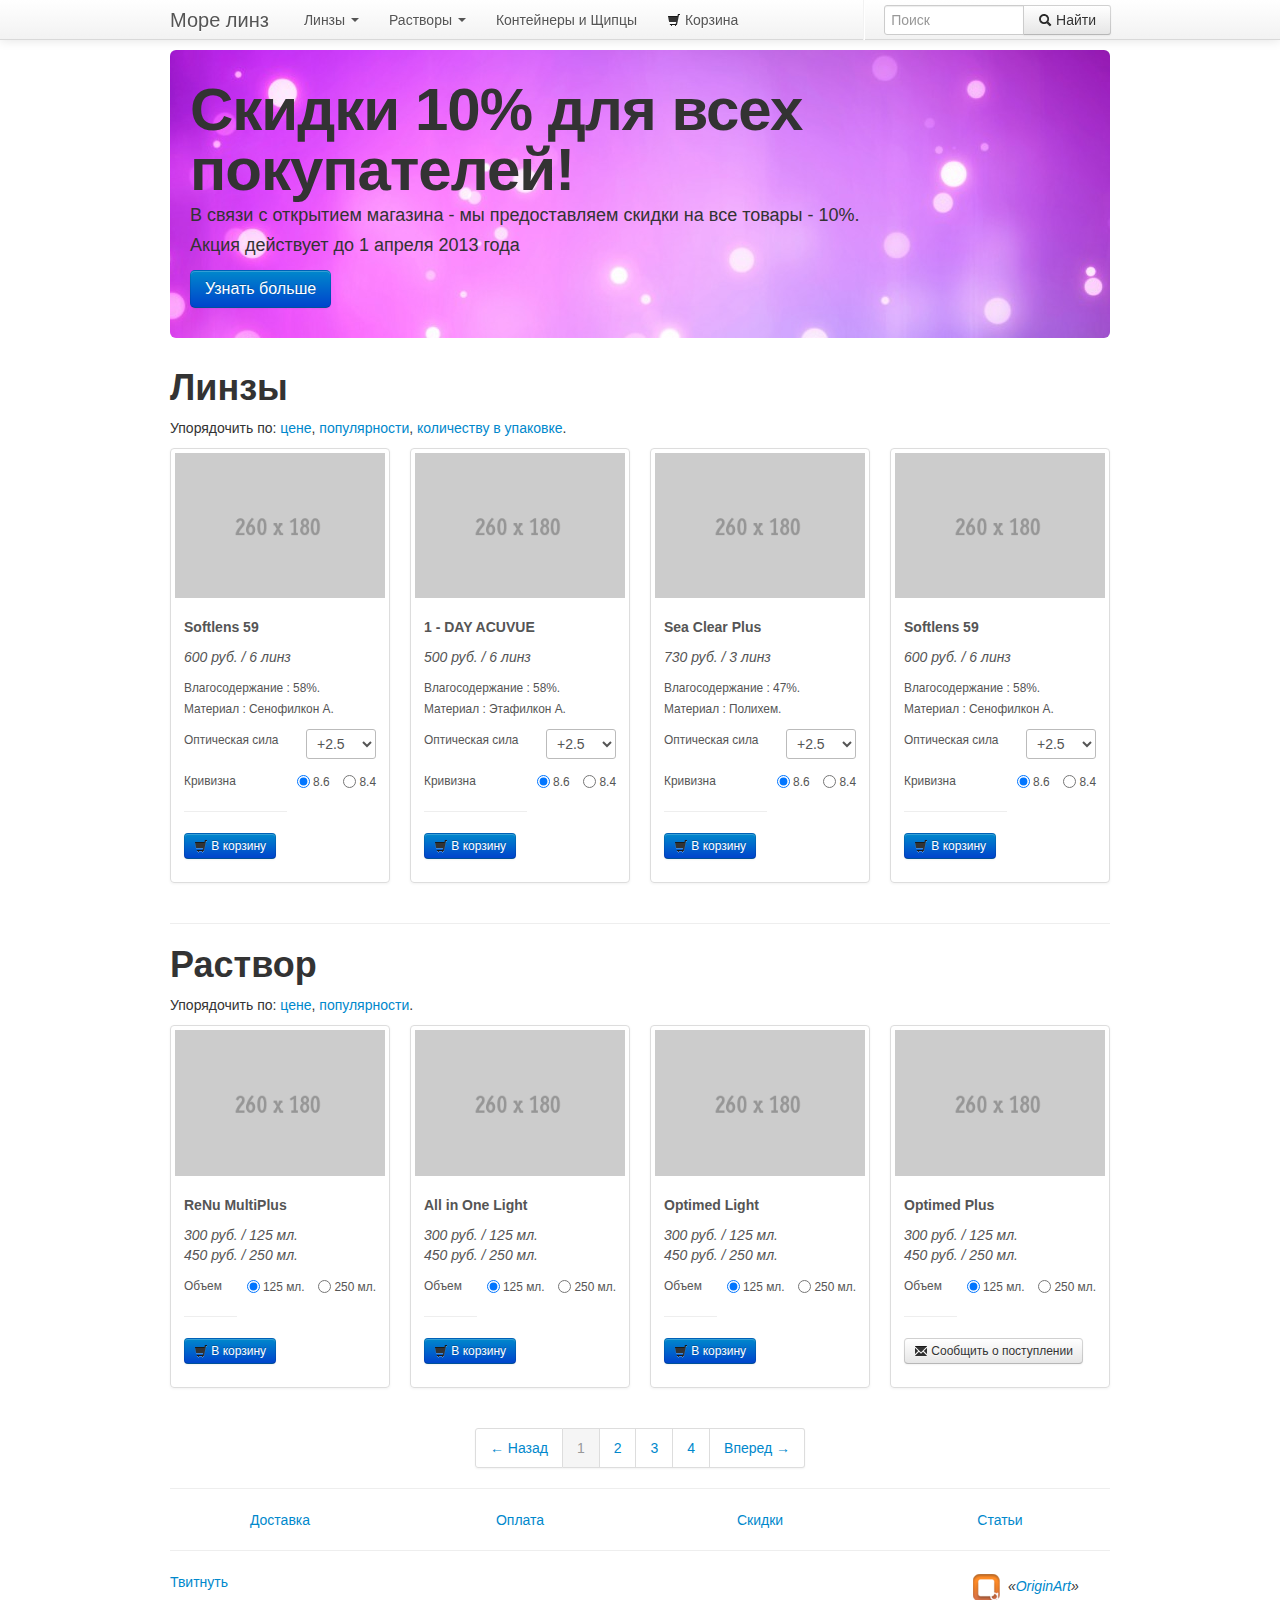
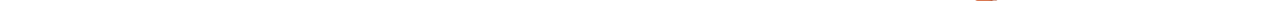
==== commit d65d8351: "Верстка" ====
--- a/index.html
+++ b/index.html
@@ -35,7 +35,7 @@
           <ul class="nav">
             <!--<li class="active"><a href="#"><i class="icon-home"></i></a></li>-->
             <li class="dropdown">
-              <a href="#" class="dropdown-toggle" data-toggle="dropdown"><i class="icon-eye-open"></i> Линзы <b class="caret"></b></a>
+              <a href="#" class="dropdown-toggle" data-toggle="dropdown">Линзы <b class="caret"></b></a>
               <ul class="dropdown-menu">
                 <li class="nav-header">Производители</li>
                 <li><a href="#">Jonson & Jonson</a></li>
@@ -49,7 +49,7 @@
               </ul>
             </li>
             <li class="dropdown">
-              <a href="#" class="dropdown-toggle" data-toggle="dropdown"><i class="icon-tint"></i> Растворы <b class="caret"></b></a>
+              <a href="#" class="dropdown-toggle" data-toggle="dropdown">Растворы <b class="caret"></b></a>
               <ul class="dropdown-menu">
                 <li class="nav-header">Производители</li>
                 <li><a href="#">Jonson & Jonson</a></li>
@@ -57,8 +57,8 @@
                 <li><a href="#">Soflens</a></li>
               </ul>
             </li>
-            <li><a href="#">Контейнеры</a></li>
-            <li><a href="#">Щипцы</a></li>
+            <li><a href="#">Контейнеры и Щипцы</a></li>
+            <!--<li><a href="#">Щипцы</a></li>-->
             <li><a href="#"><i class="icon-shopping-cart"></i> Корзина</a></li>
           </ul>
           <form class="navbar-search pull-right" action="">
